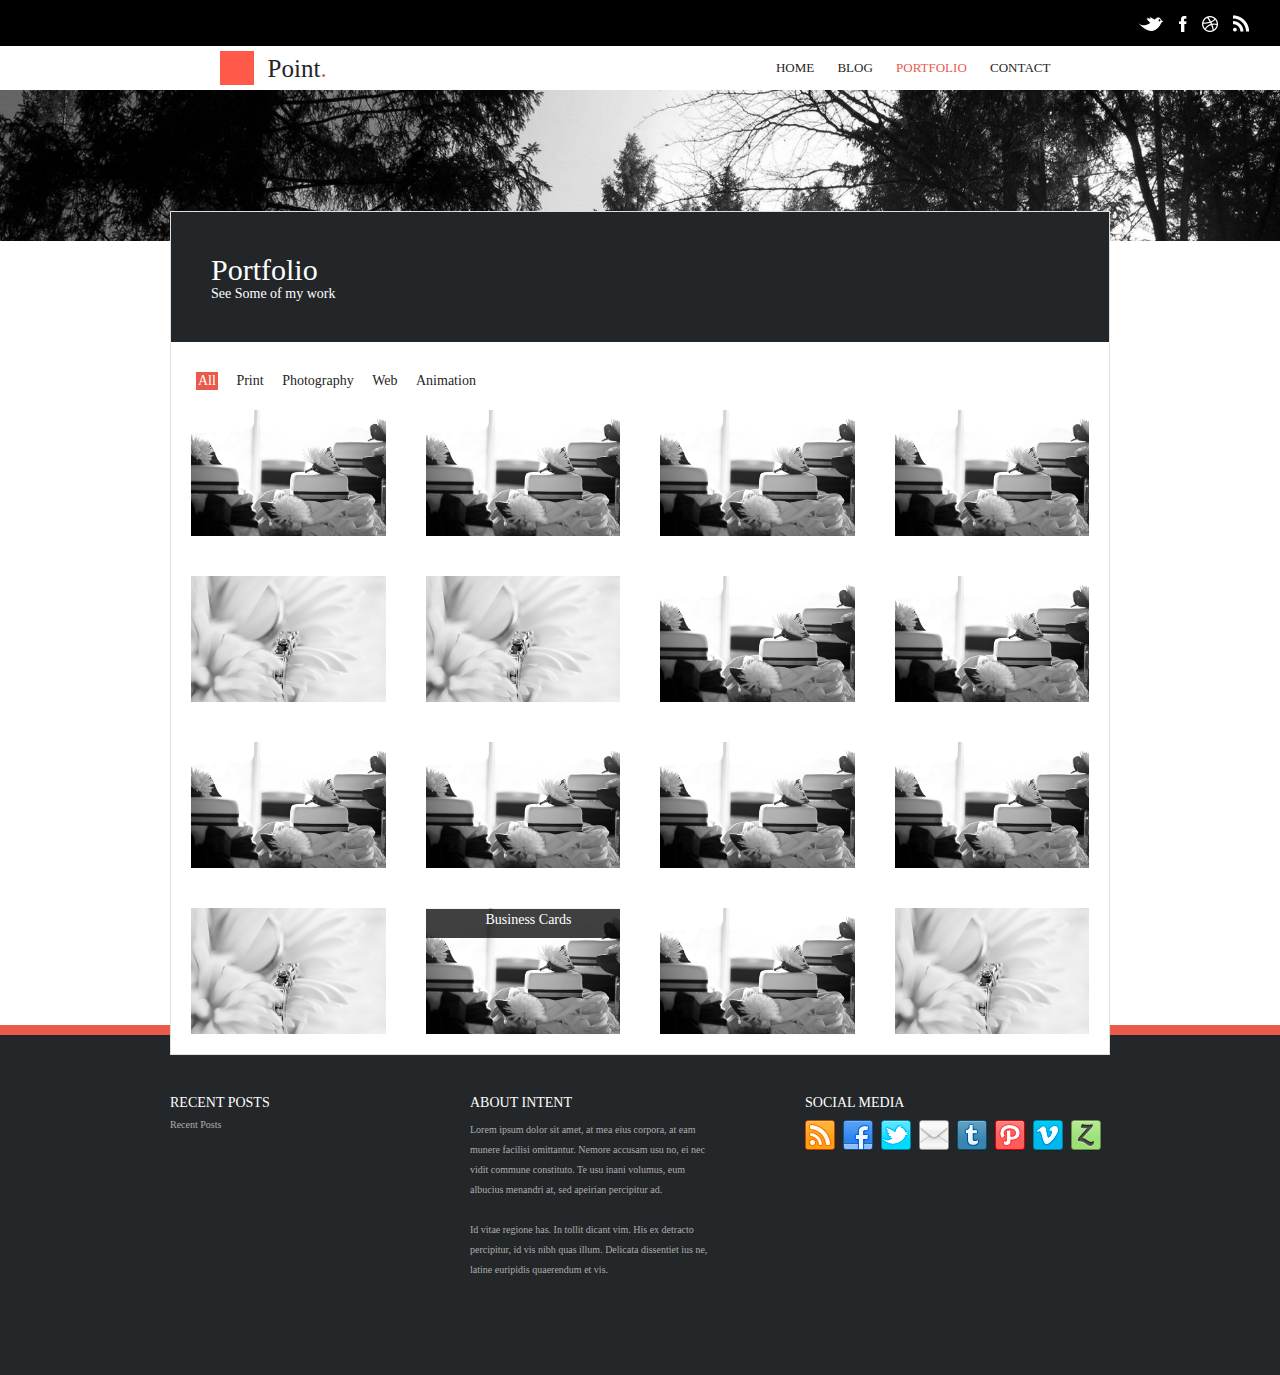
==== index.html @ e30c3771 "Add files via upload" ====
<!DOCTYPE html>
<html lang="en">
<head>
	<meta charset="UTF-8">
	<meta name="viewport" content="width=device-width, initial-scale=1.0">
	<title>Document</title>
	<link rel="stylesheet" href="css/style.css">
	<link rel="stylesheet" href="css/ibg.css">
	<link rel="stylesheet" href="css/css_burger.css">
</head>
<body>
<header class="header">
	<div class="header_line">
		<div class="header_line_img">


			<div class="header_line_img_block">
				<img src="images/networks_1.png" alt="">	
			</div>
			<div class="header_line_img_block">
				<img src="images/networks_2.png" alt="">	
			</div>
			<div class="header_line_img_block">
				<img src="images/networks_3.png" alt="">	
			</div>
			<div class="header_line_img_block">
				<img src="images/networks_4.png" alt="">	
			</div>
			
		</div>
	</div>

	<div class="header_menu">
		<div class="header_logo_img">
		<div class="header_logo"> 
			<img src="images/logo.png" alt="">
		</div>
		<div class="header_title"> 
			<h4 class="header_title_title">Рoint<span class="active">.</span>  </h4> </div></div>	
		<div class="header_menu_menu">
			<div class="header_burger">
				<span></span>
			</div>
			<nav class="menu_list">
				<ul class="menu_nav">
					<li><a href="" class="menu_link">Home </a></li>
					<li><a href="" class="menu_link"> Blog  </a></li>
					<li><a href="" class="menu_link active">Portfolio </a></li>
					<li><a href="" class="menu_link">   Contact</a></li>

				</ul>
			</nav>
		</div>
	</div>

	<div class="header_bg_img  ibg">
		<img src="images/bg.png" alt="">
	</div>
</header><main class="main">
	<div class="main_head">
		<div class="main_title">
			<h3 class="main_title_title">Portfolio</h3>
			<p class="main_text">See Some of my work</p>
		</div>
	</div>
	<div class="main_menu">
		<nav class="main_menu_list">
			<ul class="main_main_menu">
				<li><a href="" class="main_link active_link">All</a></li>
				<li><a href="" class="main_link">Print</a></li>
				<li><a href="" class="main_link">Photography</a></li>
				<li><a href="" class="main_link">Web</a></li>
				<li><a href="" class="main_link">Animation</a></li>
			</ul>
		</nav>
	</div>

<div class="main_fotos">
	<div class="main_column_foto">
		<div class="main_conteiner_foto ibg">
			<img src="images/img_1.png" alt="">
		</div>
		<div class="main_conteiner_foto ibg">
			<img src="images/img_1.png" alt="">
		</div>
		<div class="main_conteiner_foto ibg">
			<img src="images/img_1.png" alt="">
		</div>
		<div class="main_conteiner_foto ibg">
			<img src="images/img_1.png" alt="">
		</div>
	</div>
	<div class="main_column_foto">
		<div class="main_conteiner_foto ibg">
			<img src="images/2.png" alt="">
		</div>
		<div class="main_conteiner_foto ibg">
			<img src="images/3.png" alt="">
		</div>
		<div class="main_conteiner_foto ibg">
			<img src="images/img_1.png" alt="">
		</div>
		<div class="main_conteiner_foto ibg">
			<img src="images/img_1.png" alt="">
		</div>
	</div>
	<div class="main_column_foto">
		<div class="main_conteiner_foto ibg">
			<img src="images/img_1.png" alt="">
		</div>
		<div class="main_conteiner_foto ibg">
			<img src="images/img_1.png" alt="">
		</div>
		<div class="main_conteiner_foto ibg">
			<img src="images/img_1.png" alt="">
		</div>
		<div class="main_conteiner_foto ibg">
			<img src="images/img_1.png" alt="">
		</div>
	</div>
	<div class="main_column_foto">
		<div class="main_conteiner_foto ibg">
			<img src="images/3.png" alt="">
		</div>
		<div class="main_conteiner_foto main_conteiner_foto_psevdo ibg">
			<img src="images/img_1.png" alt="">
		</div>
		<div class="main_conteiner_foto ibg">
			<img src="images/img_1.png" alt="">
		</div>
		<div class="main_conteiner_foto ibg">
			<img src="images/3.png" alt="">
		</div>
	</div>
</div>


</main><footer class="footer">
	<div class="footer_conteiner">
	<div class="footer_column">
		<div class="footer_text">
			<h6 class="footer_title"> Recent Posts</h6>
			<p>Recent Posts  </p>
		</div>
		<div class="footer_text text_big">
					<h6 class="footer_title">About INTENT</h6>
			<p class="footer_paragraf"> Lorem ipsum dolor sit amet, at mea eius corpora, at eam munere facilisi omittantur. Nemore accusam usu no, ei nec vidit commune constituto. Te usu inani volumus, eum albucius menandri at, sed apeirian percipitur ad.  <br> <br>

Id vitae regione has. In tollit dicant vim. His ex detracto percipitur, id vis nibh quas illum. Delicata dissentiet ius ne, latine euripidis quaerendum et vis.</p>
		</div>
		<div class="footer_text">
			<div class="footer_text_img">
			<h6 class="footer_title">Social Media</h6>
	<img src="images/Безимени-5.png" alt="">
		</div></div>
	</div></div>
</footer>	<script src=" https://code.jquery.com/jquery-3.5.1.min.js"></script>
	<script src="1.js"></script>
	<script src="burger.js"></script>
</body>
</html>
---- css/style.css ----
/*Обнуление*/
*{padding:0;margin:0;border:0;}
*,*:before,*:after{-moz-box-sizing:border-box;-webkit-box-sizing:border-box;box-sizing:border-box;}
:focus,:active{outline:none;}
a:focus,a:active{outline:none;}
nav,footer,header,aside{display:block;}
html,body{height:100%;width:100%;font-size:100%;line-height:1;font-size:14px;-ms-text-size-adjust:100%;-moz-text-size-adjust:100%;-webkit-text-size-adjust:100%;}
input,button,textarea{font-family:inherit;}
input::-ms-clear{display:none;}
button{cursor:pointer;}
button::-moz-focus-inner{padding:0;border:0;}
a,a:visited{text-decoration:none;}
a:hover{text-decoration:none;}
ul li{list-style:none;}
img{vertical-align:top;}
h1,h2,h3,h4,h5,h6{font-size:inherit;font-weight:inherit;}
/*--------------------*/
/**{
	outline: 1px solid red;
}*/

.header {
}
.header_menu{
	max-height: 57px;
	margin-bottom: 5px;
	margin-top: 5px;
}
.header_line {
	height: 46px;
	background-color: black;
}
.header_line_img {
	display: flex;
	align-items: center;
	justify-content: flex-end;
	padding:  15px;
}
.header_line_img_block{
	margin-right: 15px;
}
.header_menu {
	display: flex;
	justify-content: space-around;
	align-items: center;
}
.header_logo {
}
.header_logo_img{
	display: flex;
	align-items: center;
}
.header_title {
	padding-left: 14px;	
}
.header_title_title{
	font-size: 25px;
	color: #252525;

}
.header_menu_menu {
	
	
}
.menu_link {
	color: #252525;
	font-size: 13px;
	text-transform: uppercase;
	margin: 0 10px;
}
.active{
	color: #ea5a4b;
}
.header_burger {
}
.menu_list {
	z-index: 50;
	position: relative;

}
.menu_nav {
}

.menu_nav li{
	display: inline;
}
.header_bg_img {
	background-position: top;
	height: 151px;
}
.main {
	max-width: 940px;
	margin: -30px auto  ;
	position: relative;
	z-index: 2;
}
.main_head {
	height: 130px;
	background-color:  #232629;
}
.main_title {
	padding: 40px;
}
.main_title_title {
	font-size: 30px;
	color: #fff;
	line-height: 35px;
	/*padding-bottom: 14px;*/
}
.main_text {
	color: #fff;
	font-size: 14px;
}
.main_menu {
	padding-left: 25px;
	padding-top: 30px;
}
.main_menu_list {
}
.main_main_menu li{
	display: inline-block;
	margin-right: 15px;
}
.main_main_menu li:first-child{
	background-color: #ea5a4b;
	 
	padding: 2px;
}

.main_main_menu {
}
.main_link {
	color: #252525;
	font-size: 14px;
}
.active_link{
	color: #fff;
}
.main	{
	border:1px solid #dfdfdf;
}


.main_fotos {

}
.main_column_foto {
	display: flex;
	background-color: #fff;
}
.main_conteiner_foto_psevdo:after{
content: 'Business Cards';
color: #fff;
text-align:  center;
padding-top: 5px;
display: block;
position: relative;
width: 206px;
height: 30px;
background-image: url(../images/5.png);


}
.main_conteiner_foto {

	height: 126px;
	width: 206px;
	overflow: hidden;
	background-position: center ;
	object-fit:cover;margin : 20px;
}
.footer_conteiner{
	max-width: 940px;
	margin: 0 auto;
}
.footer{
	background-color:#24272a;
	min-height: 350px;
	border-top:10px solid #ea5a4b;
}


.footer {
}
.footer_column {
	display: flex;
	padding-top: 50px;
}
.footer_text {
	color: #adadad;font-size: 10px;
	flex-basis: 300px;
}
.footer_title {
	color: #fff;
	font-size: 14px;
	text-transform: uppercase;
	line-height: 35px;
}
.footer_paragraf{
		line-height: 20px;
}
.footer_text_img{
	padding-left: 5px;
}
.text_big{
	max-width: 250px;
	margin-right: 80px;
}
---- css/ibg.css ----
.ibg{
	/*background-position: center;*/
	 background-size: cover; 
	 background-repeat: no-repeat;
	  position: relative; 
	}
.ibg img{
	width: 0; 
	height: 0; 
	position: absolute; 
	top: 0;
	 left: 0;
	 opacity: 0; 
	 visibility: hidden; 
	}
---- css/css_burger.css ----
.header_burger{
	display: none;
}
.header_menu{

}

@media (max-width:767px) {
	
	body.lock{
		overflow: hidden;
	}
	
	.header_menu{
		height: 50px;
	}
	
	
	.header_burger{
		display: block;
		position: relative;
		width: 30px;
		height: 20px;
		z-index: 19;
	}
.header_burger span{
	position: absolute;
	background-color:#ea5a4b;
	left: 0;
	width: 100%;
	height: 2px;
	top: 9px;
	transition: all 0.3s ease 0s;	z-index: 19;
}


	.header_burger:before,
	.header_burger:after{
		content: '';
		background-color:#ea5a4b;
		position: absolute;
		width: 100%;
		height: 2px;
		left: 0;
		transition: all 0.3s ease 0s;
		z-index: 19;
	}
	.header_burger:before{
		top: 0;
	}
	.header_burger:after{
		bottom: 0;
	}
	.header_burger.active span{
		transform: scale(0);
	}


	
	.header_burger.active::before{
transform: rotate(45deg);
top: 9px;
	}
	.header_burger.active::after{
		transform: rotate(-45deg);
		top: 9px;
	}

.menu_list{
	position: fixed;
	top: -100%;
	left: 0;
	width: 100%;
	height: 100%;
	overflow: auto;
	transition: all 0.3s ease 0s;
	background-color: #25282b;
	padding: 18px 0 0 0;
	z-index: 3;
	color: #fff;
	


}
.menu_link{
	color: #fff;
	text-transform: uppercase;

}
.menu_list.active{
	top: 0;
}
.menu_nav{
	display: block;
}
.menu_nav li{
	margin: 0 0 20px 0;
	display: block;
}

.footer_column{
	display: block;
	margin-left:50px;

}
.footer_text_img{
	display: none;
}
.header_bg_img{
	display: none;
}

.main_title{
	z-index: 1;
	position: relative;
	margin-top: 25px;
}
.main{
	border:none;
}
.main_column_foto{
	display: block;
	margin-bottom: 35px;
}

}
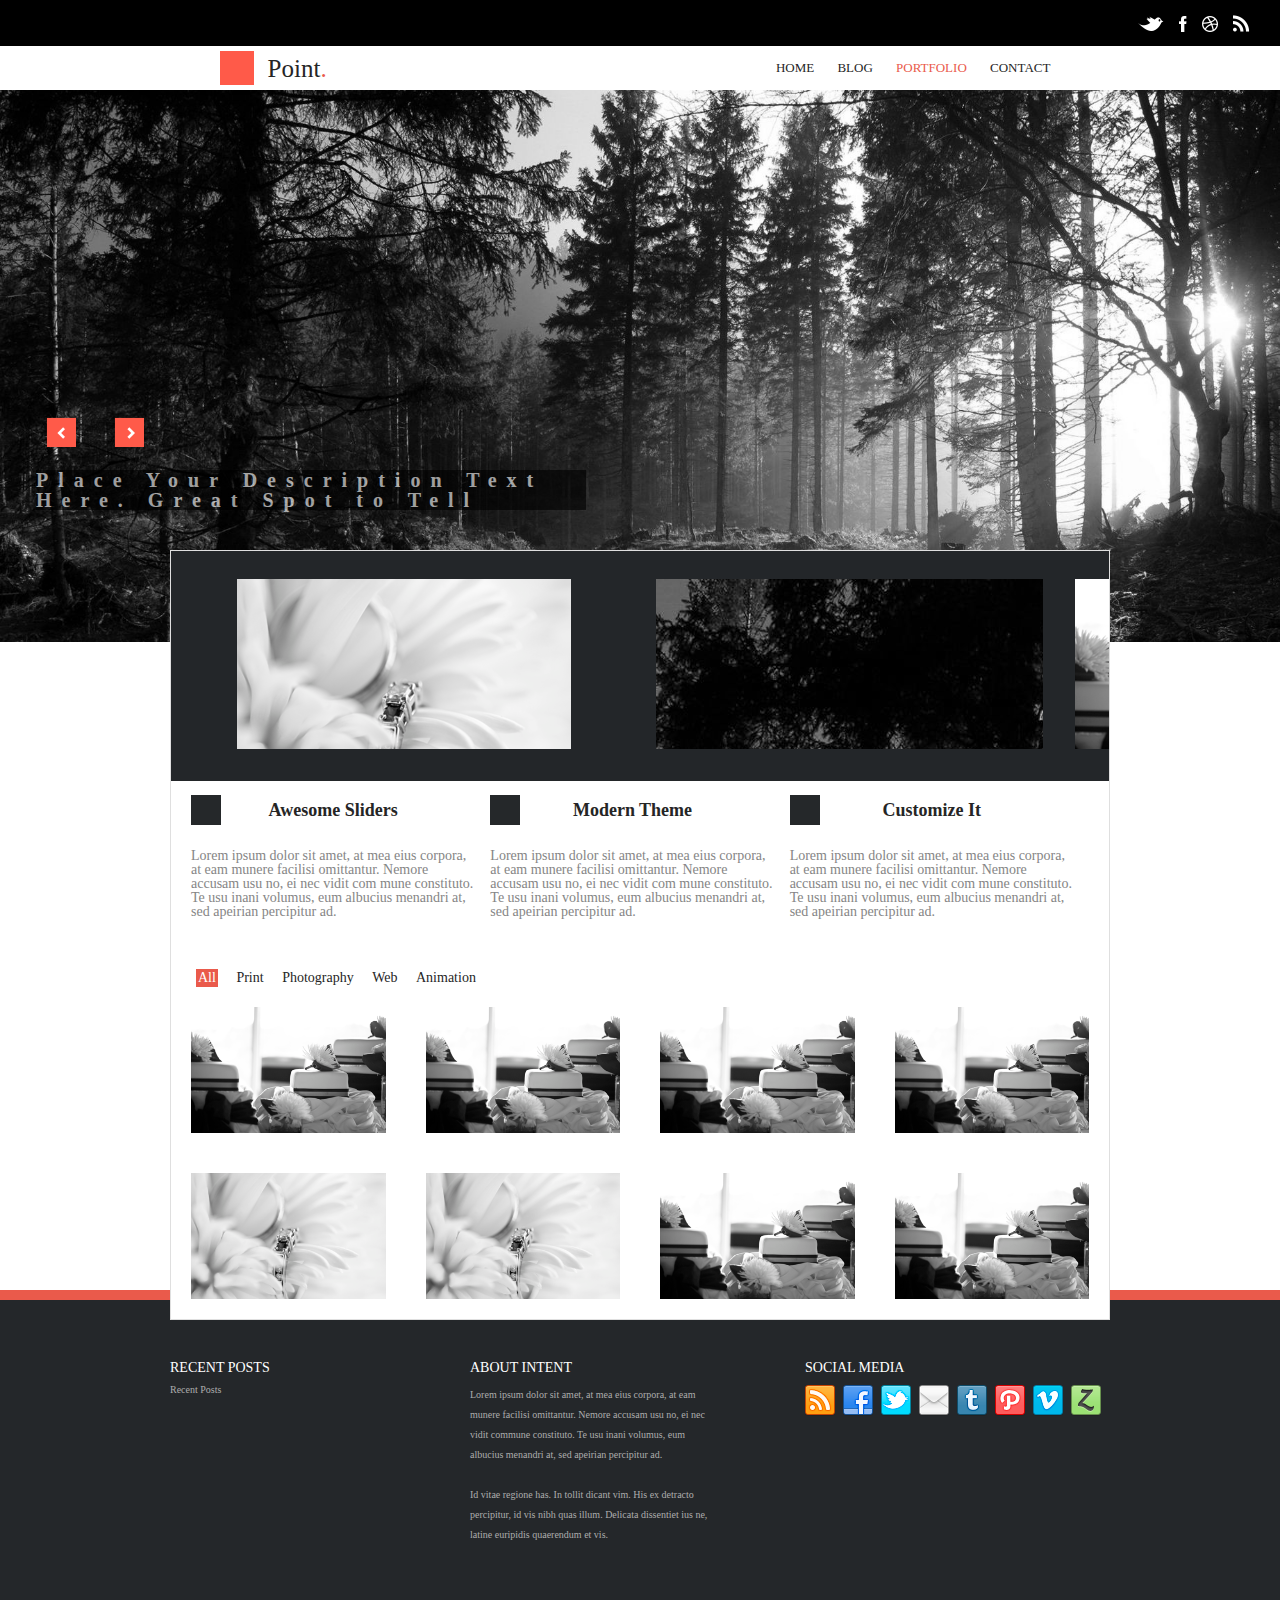
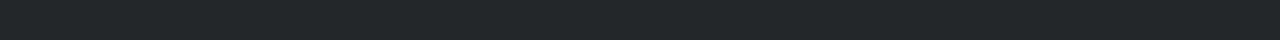
==== commit 768edcde: "Add files via upload" ====
--- a/index.html
+++ b/index.html
@@ -7,6 +7,9 @@
 	<link rel="stylesheet" href="css/style.css">
 	<link rel="stylesheet" href="css/ibg.css">
 	<link rel="stylesheet" href="css/css_burger.css">
+	<link rel="stylesheet" href="css/slider.css">
+<link rel="stylesheet" href="slick-1.8.1/slick/slick-theme.css">
+<link rel="stylesheet" href="slick-1.8.1/slick/slick.css">
 </head>
 <body>
 <header class="header">
@@ -36,7 +39,7 @@
 			<img src="images/logo.png" alt="">
 		</div>
 		<div class="header_title"> 
-			<h4 class="header_title_title">Рoint<span class="active">.</span>  </h4> </div></div>	
+			<h4 class="header_title_title">Point<span class="active">.</span>  </h4> </div></div>	
 		<div class="header_menu_menu">
 			<div class="header_burger">
 				<span></span>
@@ -53,16 +56,90 @@
 		</div>
 	</div>
 
-	<div class="header_bg_img  ibg">
-		<img src="images/bg.png" alt="">
-	</div>
-</header><main class="main">
-	<div class="main_head">
-		<div class="main_title">
-			<h3 class="main_title_title">Portfolio</h3>
-			<p class="main_text">See Some of my work</p>
-		</div>
-	</div>
+	<div class="header_bg_img_slider  ">
+
+		<div class="slider">
+	<div class="header_img_slider   ibg" >
+			<img src="images/bg.png" alt=""> <div class="slider_title_block"> <h2 class="slider_title">Place Your Description Text <br>Here. Great Spot to Tell </h2></div>
+		</div>
+		<div class="header_img_slider ibg"><div class="slider_title_block"> <h2 class="slider_title">Place Your Description Text <br>Here. Great Spot to Tell </h2></div>
+			<img src="images/img_1.png" alt="">
+		</div>
+		<!-- !!!new slider -->
+		
+		<div class="header_img_slider ibg">
+			<img src="images/3.png" alt="">
+		</div></div>
+		<!--  -->
+	</div>
+</header>
+<main class="main">
+
+	<div class="main_head  ">
+		<div class="main_mini_img slick-slider  ">
+			<img src="images/bg.png" alt="">
+		</div>
+		<div class="main_mini_img slick-slider  ">
+			<img src="images/img_1.png" alt="">
+		</div>
+		
+		<div class="main_mini_img slick-slider  ">
+			<img src="images/3.png" alt="">
+		</div>
+		</div>
+		<!-- NEWSLIDER -->
+	<!-- 	<div class="main_mini_img ibg">
+			<img src="../images/2.png" alt="">
+		</div>
+		<div class="main_mini_img ibg">
+			<img src="../images/3.png" alt="">
+		</div> -->
+		<!-- <div class="main_mini_img ibg">
+			<img src="../images/img_1.png" alt="">
+		</div>
+		
+		<div class="main_mini_img ibg">
+			<img src="../images/img_1.png" alt="">
+		</div>
+		<div class="main_mini_img ibg">
+			<img src="../images/img_1.png" alt="">
+		</div>
+		<div class="main_mini_img ibg">
+			<img src="../images/img_1.png" alt="">
+		</div>
+		<div class="main_mini_img ibg">
+			<img src="../images/img_1.png" alt="">
+		</div>
+		<div class="main_mini_img ibg">
+			<img src="../images/img_1.png" alt="">
+		</div>
+		<div class="main_mini_img ibg">
+			<img src="../images/img_1.png" alt="">
+		</div>
+		<div class="main_mini_img ibg">
+			<img src="../images/img_1.png" alt="">
+		</div> -->
+
+	
+
+<div class="main_menu_news">
+	<div class="main_column">
+		<div class="col_mini_one">
+			<h5 class="main_news_title">  Awesome Sliders</h5>
+			<p class="main_news_paragref">Lorem ipsum dolor sit amet, at mea eius corpora, at eam munere facilisi omittantur. Nemore accusam usu no, ei nec vidit com mune constituto. Te usu inani volumus, eum albucius menandri at, sed apeirian percipitur ad.</p>
+		</div>
+		<div class="col_mini_one">
+			<h5 class="main_news_title">Modern Theme</h5>
+			<p class="main_news_paragref">Lorem ipsum dolor sit amet, at mea eius corpora, at eam munere facilisi omittantur. Nemore accusam usu no, ei nec vidit com mune constituto. Te usu inani volumus, eum albucius menandri at, sed apeirian percipitur ad.</p>
+		</div>
+		<div class="col_mini_one">
+			<h5 class="main_news_title">Customize It</h5>
+			<p class="main_news_paragref">Lorem ipsum dolor sit amet, at mea eius corpora, at eam munere facilisi omittantur. Nemore accusam usu no, ei nec vidit com mune constituto. Te usu inani volumus, eum albucius menandri at, sed apeirian percipitur ad.</p>
+		</div>
+	</div>
+	</div>
+
+
 	<div class="main_menu">
 		<nav class="main_menu_list">
 			<ul class="main_main_menu">
@@ -104,38 +181,12 @@
 			<img src="images/img_1.png" alt="">
 		</div>
 	</div>
-	<div class="main_column_foto">
-		<div class="main_conteiner_foto ibg">
-			<img src="images/img_1.png" alt="">
-		</div>
-		<div class="main_conteiner_foto ibg">
-			<img src="images/img_1.png" alt="">
-		</div>
-		<div class="main_conteiner_foto ibg">
-			<img src="images/img_1.png" alt="">
-		</div>
-		<div class="main_conteiner_foto ibg">
-			<img src="images/img_1.png" alt="">
-		</div>
-	</div>
-	<div class="main_column_foto">
-		<div class="main_conteiner_foto ibg">
-			<img src="images/3.png" alt="">
-		</div>
-		<div class="main_conteiner_foto main_conteiner_foto_psevdo ibg">
-			<img src="images/img_1.png" alt="">
-		</div>
-		<div class="main_conteiner_foto ibg">
-			<img src="images/img_1.png" alt="">
-		</div>
-		<div class="main_conteiner_foto ibg">
-			<img src="images/3.png" alt="">
-		</div>
-	</div>
+
 </div>
 
 
-</main><footer class="footer">
+</main>
+<footer class="footer">
 	<div class="footer_conteiner">
 	<div class="footer_column">
 		<div class="footer_text">
@@ -151,11 +202,19 @@
 		<div class="footer_text">
 			<div class="footer_text_img">
 			<h6 class="footer_title">Social Media</h6>
-	<img src="images/Безимени-5.png" alt="">
+	<img src="../images/Безимени-5.png" alt="">
 		</div></div>
 	</div></div>
-</footer>	<script src=" https://code.jquery.com/jquery-3.5.1.min.js"></script>
+</footer>		<script src=" https://code.jquery.com/jquery-3.5.1.min.js"></script>
 	<script src="1.js"></script>
 	<script src="burger.js"></script>
+
+
+			<!-- Подключаем слайдер Slick -->
+		<script src="slick.js"></script>
+		<script src="slick.min.js"></script>
+			<script src="slider_js.js"></script>
+
 </body>
+
 </html>--- a/css/slider.css
+++ b/css/slider.css
@@ -0,0 +1,258 @@
+.header_bg_img_slider{
+	height: 520px;
+	background-size: cover;
+	background-position: center;
+	max-width: 100%;
+}
+/**{
+	outline: 1px solid red;
+}*/
+.main{
+	position: relative;
+	z-index: 5000;
+}
+.main_head{
+	display: flex;
+/*	padding: 28px;*/position: relative;
+	z-index: 5000;
+}
+.main_mini_img{
+	width: 75px;
+	height: 75px;
+	overflow: hidden;margin: 28px 16px 28px 16px;
+		background-size: cover;
+	background-position: center;
+}
+.main_menu_news{
+	margin: 20px;
+}
+.main_column {
+	display: flex;
+
+}
+.col_mini_one {
+	margin-right: 15px;
+}
+.main_news_title {
+	font-size: 18px;
+	color: #252525;
+	text-align: center;
+	font-weight: 600;
+	margin-bottom: 0px;
+}
+.main_news_title:after{
+	content: '';
+	display: block;
+	width: 30px;
+	height: 30px;
+	background-color:  #25282a;
+	position: relative;
+	top: -24px;
+	right: 0px;
+}
+@media (max-width:767px){
+	.main_news_title:after{
+		display: none;
+	}
+.main_head {
+	margin-top: 50px;
+}
+.header_img_slider,.slick-slider{
+	z-index: 1;
+	position: relative;
+}
+
+}
+
+
+@media (max-width:367px){
+	.main_column {
+    display: block;
+}
+}
+
+.main_news_paragref {
+	font-size: 14px;
+	color: #858585;
+
+}
+
+.slick-slide{
+
+}
+
+.main_mini_img{
+height: 90px;
+width: 30px;
+}
+.header_img_slider{
+	height: 552px;
+	
+	margin: 0;
+	padding: 0;
+	background-size: cover;
+	background-position: center;
+}
+
+
+
+/* Основные стили */
+
+/* Слайдер */
+.slick-slider{
+	min-width: 300px;	position: relative;
+	height: 170px;
+
+}
+/* Ограничивающая оболочка */
+.slick-list {
+	margin: 0 auto;
+	overflow: hidden;
+}
+/* Лента слайдов */
+.slick-track{
+	display: flex;
+	align-items: flex-start;
+	min-width: 720px;
+
+}
+
+/* Слайд */
+.slick-slide{
+	
+	position: relative;
+	
+}}
+/* Слайд активный */
+.slick-slide.slick-active{}
+/* Слайд основной */
+.slick-slide.slick-current{}
+/* Слайд по центру */
+.slick-slide.slick-center{}
+
+/* Стрелка */
+.slick-arrow{
+	display: none;
+}
+/* Стрелка влево */
+.slick-arrow.slick-prev{
+	
+}
+/* Стрелка вправо */
+.slick-arrow.slick-next{content: '';
+
+}
+/* Стрелка не активная */
+.slick-arrow.slick-disabled{}
+
+/* Точки */
+.slick-dots{}
+.slick-dots li{}
+.slick-dots button{}
+
+/* Конкретный слайдер */
+.slider {
+	position: relative;
+	margin: -30px 00px;
+}
+
+@media (max-width:767px){
+	.slider {
+		padding: 0px 40px;
+	}
+}
+
+.slider .slick-arrow{
+	
+    position: absolute;
+    top: 50%; // выравнивание по вертикали
+    margin: -15px 0 0 0; // корректировка  вертикального выравнивания
+    z-index: 2; // стрелки сверху картинок
+    font-size: 0; // убираем надпись на дефолтной стрелке
+    width: 30px; // ширина стрелки
+    height: 30px; // высота стрелки
+ 
+}
+ .slider .slick-arrow.slick-prev{
+  width: 30px;
+  height: 30px;
+  font-size: 0;
+background: url(../images/left.png);
+	background-repeat: no-repeat; 
+    position: relative;
+    z-index: 2000;
+left: 46px;
+top: 357px;
+}
+
+.slider .slick-arrow.slick-next{
+	  width: 30px;
+  height: 30px;
+  font-size: 0;
+background: url(../images/right.png);
+	background-repeat: no-repeat; 
+    position: relative;
+    z-index: 2000;left: 114px;
+top: -225px;
+
+}
+
+.slider .slick-arrow.slick-disabled{
+	opacity: 0.2;;
+}
+
+.slider .slick-dots{
+	display: flex;
+	align-items: center;
+	justify-content: center;
+}
+.slider .slick-dots li{
+	list-style: none;
+	margin: 0px 10px;
+}
+.slider .slick-dots button{
+	font-size: 0;
+	width: 10px;
+	height: 10px;
+	background-color: #fff;
+	border-radius: 50%;
+
+}
+.slider .slick-dots li.slick-active button{
+	background-color: transparent;
+	border: 1px solid #fff;
+}
+
+.slider__item {
+	padding: 0px 10px;
+	width: 150px;
+	height: 200px;;
+}
+
+.slider__item img{
+	max-width: 100%;
+}
+.slider__item.slick-center{
+	
+}
+.main_head {
+	z-index: 1000;
+	position: relative;
+	height: 230px;
+}
+.slider_title_block{
+	margin:180px;
+	letter-spacing: 10px;
+	width: 550px;
+	height: 40px;
+	position: relative;
+	left: -144px;
+	top: 200px;
+}
+.slider_title{
+	font-size: 20px;
+	color: #fff;
+	font-weight: 600;
+	background-color: black;
+	opacity: 0.6;
+}
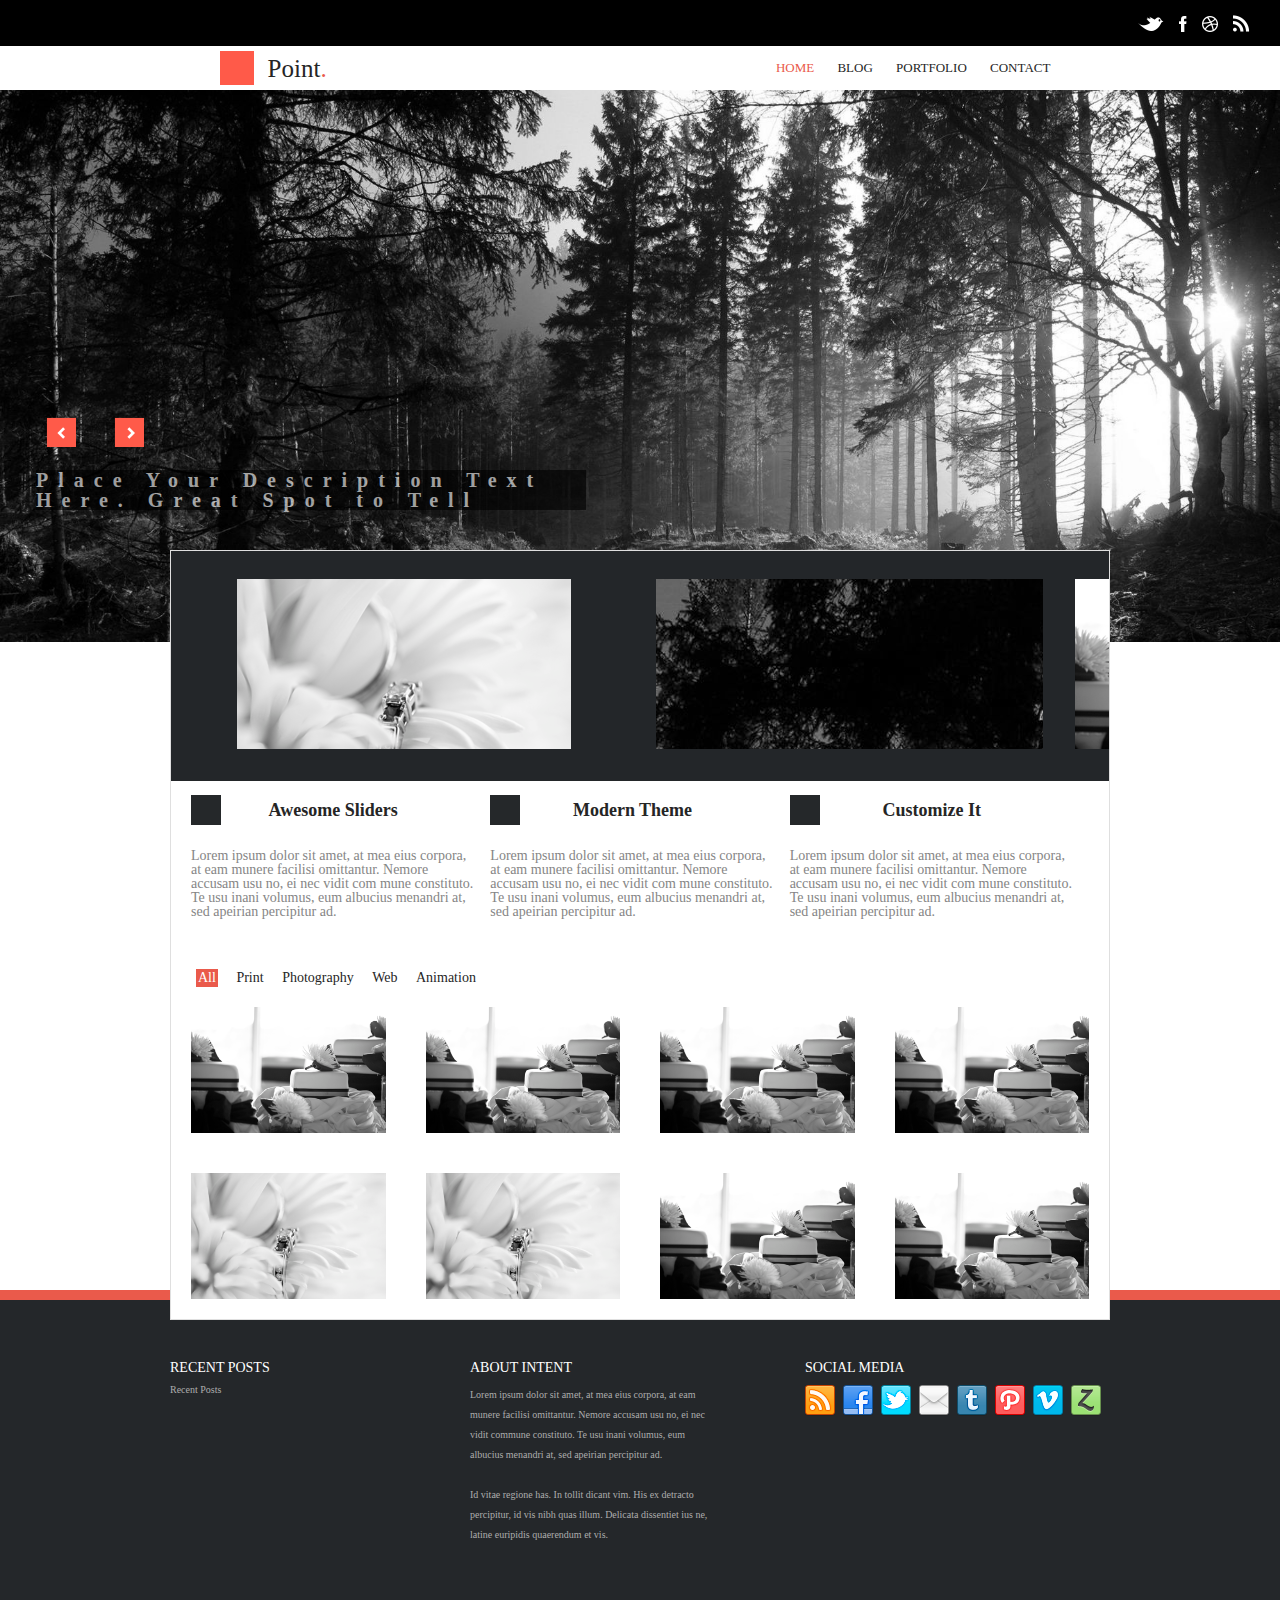
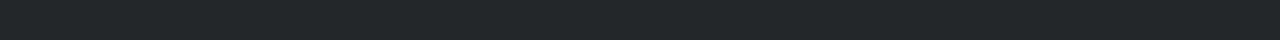
==== commit 91380488: "Update index.html" ====
--- a/index.html
+++ b/index.html
@@ -46,10 +46,10 @@
 			</div>
 			<nav class="menu_list">
 				<ul class="menu_nav">
-					<li><a href="" class="menu_link">Home </a></li>
+					<li><a href="" class="menu_link active">Home </a></li>
 					<li><a href="" class="menu_link"> Blog  </a></li>
-					<li><a href="" class="menu_link active">Portfolio </a></li>
-					<li><a href="" class="menu_link">   Contact</a></li>
+					<li><a href="https://lera1298.github.io/site_3/" class="menu_link ">Portfolio </a></li>
+					<li><a href="https://lera1298.github.io/site_3_1/" class="menu_link">   Contact</a></li>
 
 				</ul>
 			</nav>
@@ -202,7 +202,7 @@
 		<div class="footer_text">
 			<div class="footer_text_img">
 			<h6 class="footer_title">Social Media</h6>
-	<img src="../images/Безимени-5.png" alt="">
+	<img src="images/Безимени-5.png" alt="">
 		</div></div>
 	</div></div>
 </footer>		<script src=" https://code.jquery.com/jquery-3.5.1.min.js"></script>
@@ -217,4 +217,4 @@
 
 </body>
 
-</html>+</html>
